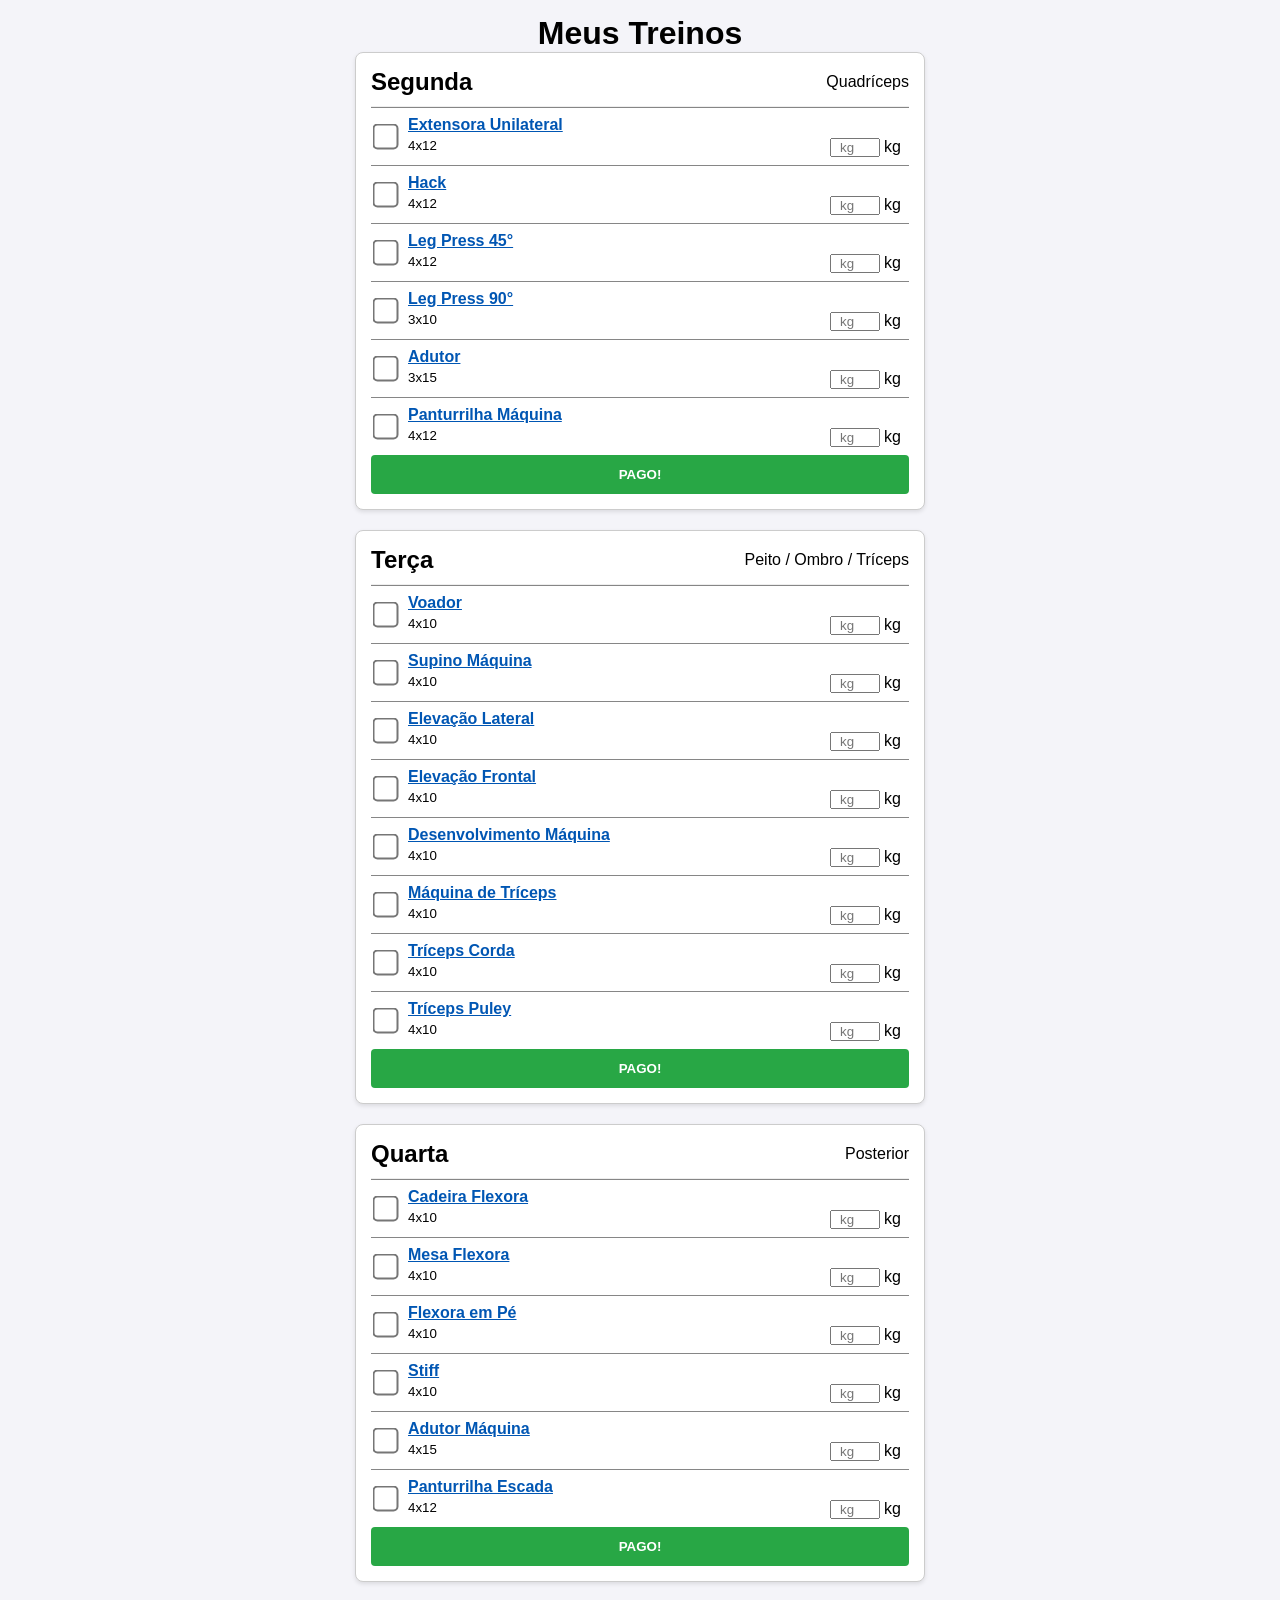
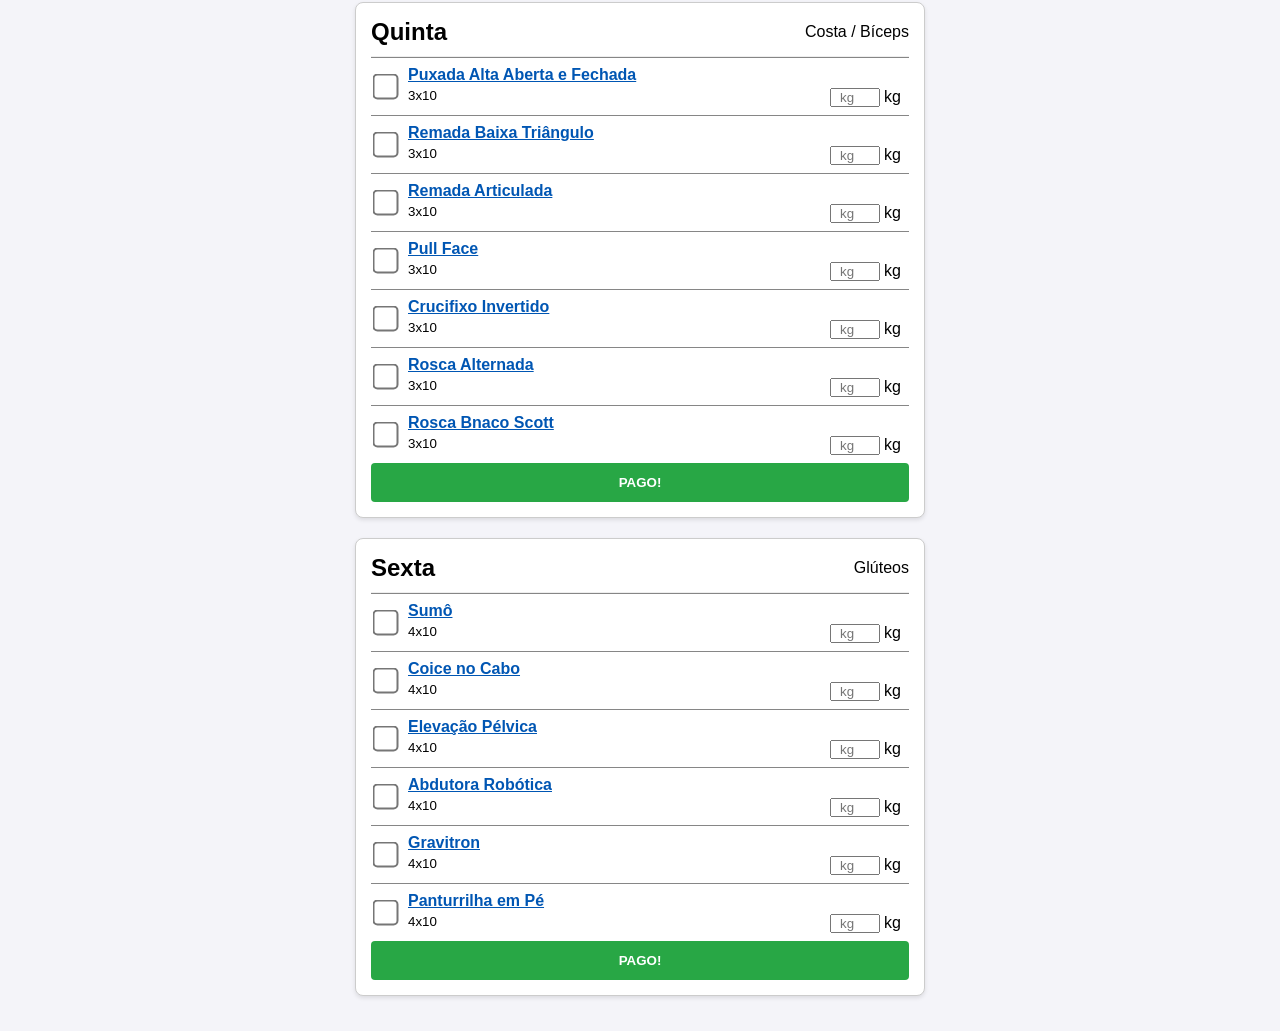
==== camila.html @ c5bf248a "adicionado camila.html" ====
<!DOCTYPE html>
<html lang="pt-BR">

<head>
  <meta charset="UTF-8">
  <meta name="viewport" content="width=device-width, initial-scale=1.0">
  <link rel="icon" type="image/png" href="./imgs/icone-light.png">
  <title>Treino</title>

  <link rel="manifest" href="manifest.json">
  <meta name="theme-color" content="#f4f4f9">

  <meta name="mobile-web-app-capable" content="yes">
  <meta name="apple-mobile-web-app-capable" content="yes">
  <meta name="apple-mobile-web-app-status-bar-style" content="black-translucent">
  <meta name="apple-mobile-web-app-title" content="Treinos">
  <link rel="apple-touch-icon" href="./imgs/logo-192.png?text=Treino">

  <link rel="stylesheet" href="styles.css">
</head>

<body>

  <h1>Meus Treinos</h1>
  <div id="app"></div>

  <!-- Modal de Foto do Aparelho -->
  <div id="imagemModal" class="modal">
    <div class="modal-content">
      <h3 id="modalTitulo"></h3>
      <img id="modalImg" src="" alt="Foto do Aparelho">
      <br>
      <button class="btn-close" onclick="fecharModal()">Fechar</button>
    </div>
  </div>

  <script src="script.js"></script>
</body>

</html>
---- styles.css ----
/* Estilização funcional rápida (apenas estrutural) */
* {
    box-sizing: border-box;
    margin: 0;
    padding: 0;
}

body {
    font-family: sans-serif;
    padding: 15px;
    max-width: 600px;
    margin: 0 auto;
    background: #f4f4f9;
    text-align: center;
}

.card {
    background: white;
    border: 1px solid #ccc;
    border-radius: 8px;
    padding: 15px;
    margin-bottom: 20px;
    box-shadow: 0 2px 4px rgba(0, 0, 0, 0.1);
}

.card-header {
    display: flex;
    justify-content: space-between;
    align-items: center;
    border-bottom: 1px solid #eee;
    padding-bottom: 10px;
}

.exercicio-item {
    display: flex;
    align-items: center;
    /*justify-content: space-between;*/
    padding: 8px;
    border-top: 1px solid #868686;
    gap: 16px;
}


input[type="checkbox"] {
    transform: scale(2);
    cursor: pointer;
}

.exercicio-detalhes {
    width: 100%;
    display: flex;
    flex-direction: column;
    gap: 4px;
}

.exercicio-info {
    display: flex;
    align-items: center;
    gap: 8px;
    flex: 1;
}

.exercicio-info span {
    font-weight: bolder;
}

.exercicio-data {
    display: flex;
    justify-content: space-between;
}

.exercicio-nome {
    cursor: pointer;
    text-decoration: underline;
    color: #0056b3;
}

.carga-input {
    width: 50px;
    text-align: center;
    margin-left: 10px;
}

.btn-pago {
    width: 100%;
    padding: 12px;
    background: #28a745;
    color: white;
    border: none;
    border-radius: 4px;
    font-weight: bold;
    cursor: pointer;
}

.btn-pago:hover {
    background: #0d6520;
}

/* Modal de Imagem */
.modal {
    display: none;
    position: fixed;
    top: 0;
    left: 0;
    width: 100%;
    height: 100%;
    background: rgba(0, 0, 0, 0.7);
    justify-content: center;
    align-items: center;
}

.modal-content {
    background: white;
    padding: 20px;
    border-radius: 8px;
    max-width: 90%;
    text-align: center;
}

.modal-content img {
    max-width: 100%;
    height: auto;
    border-radius: 4px;
}

.btn-close {
    margin-top: 10px;
    padding: 8px 16px;
    background: #dc3545;
    color: white;
    border: none;
    border-radius: 4px;
    cursor: pointer;
}
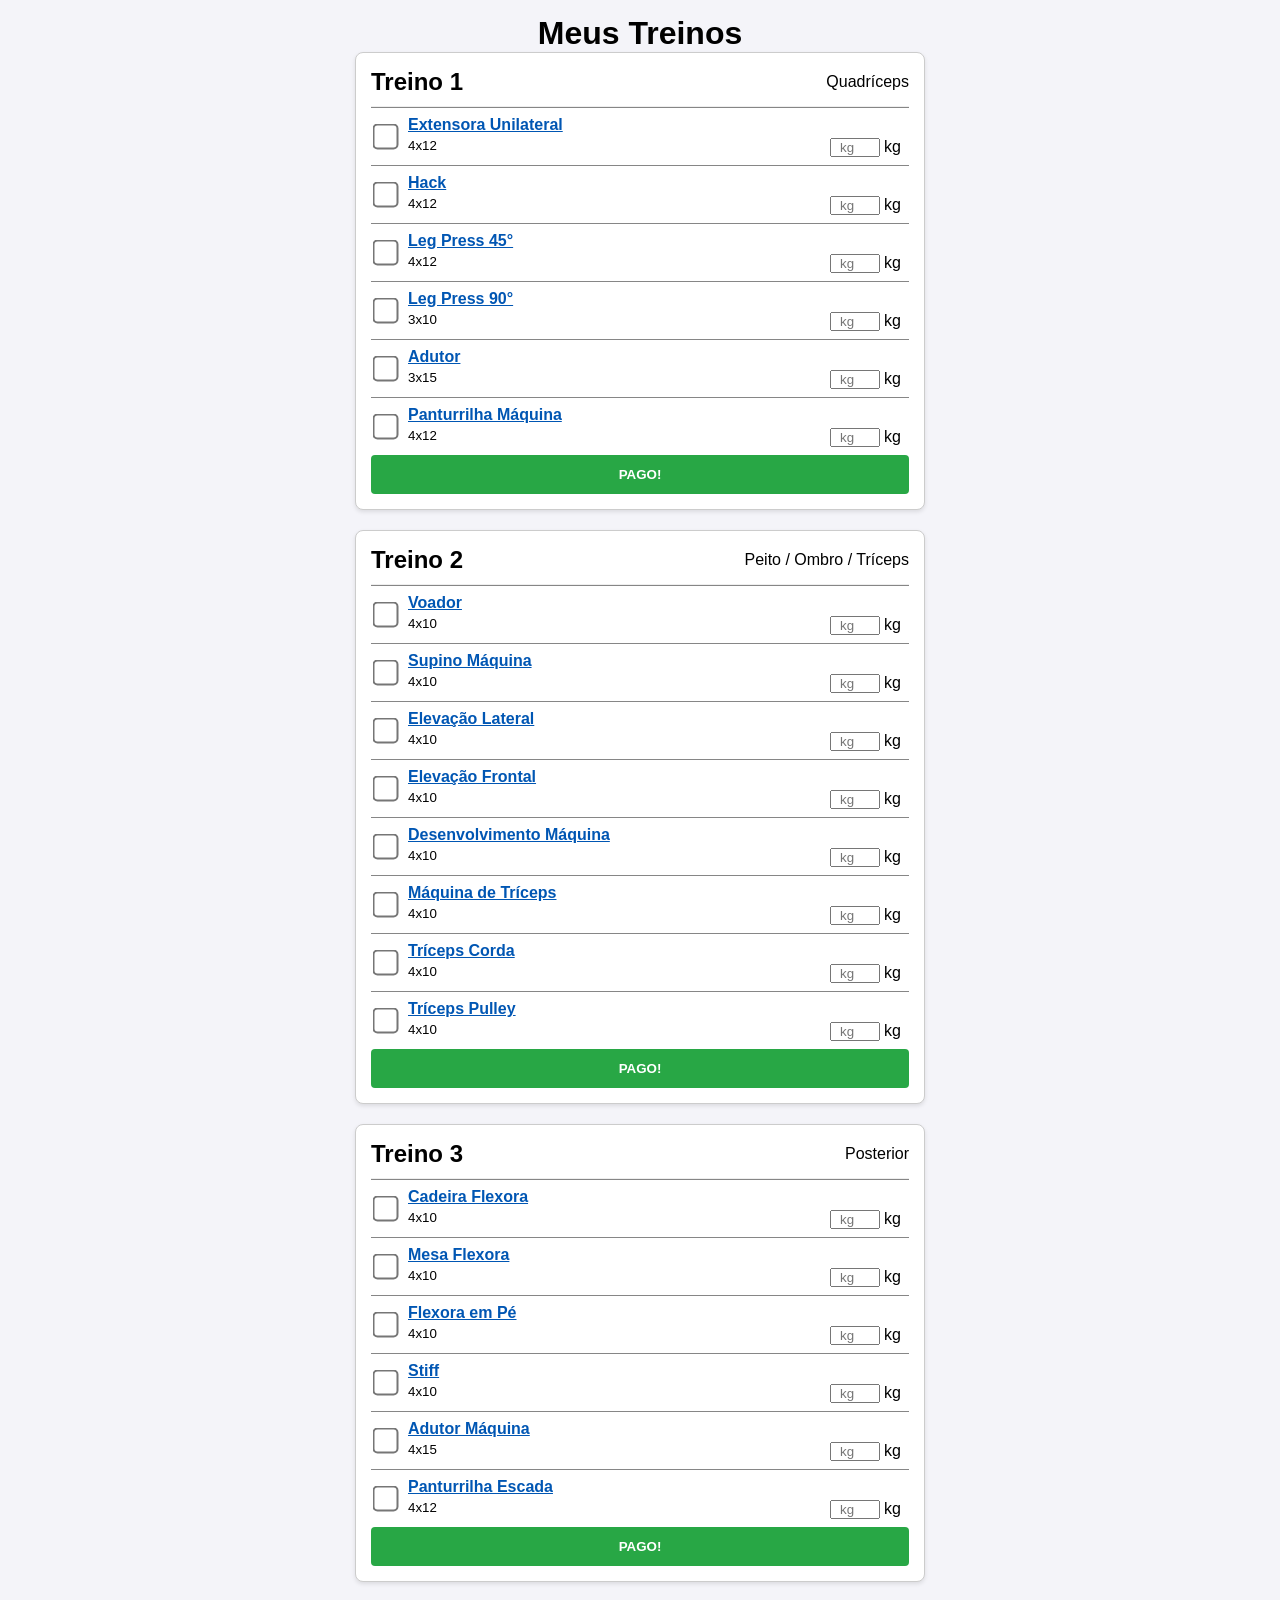
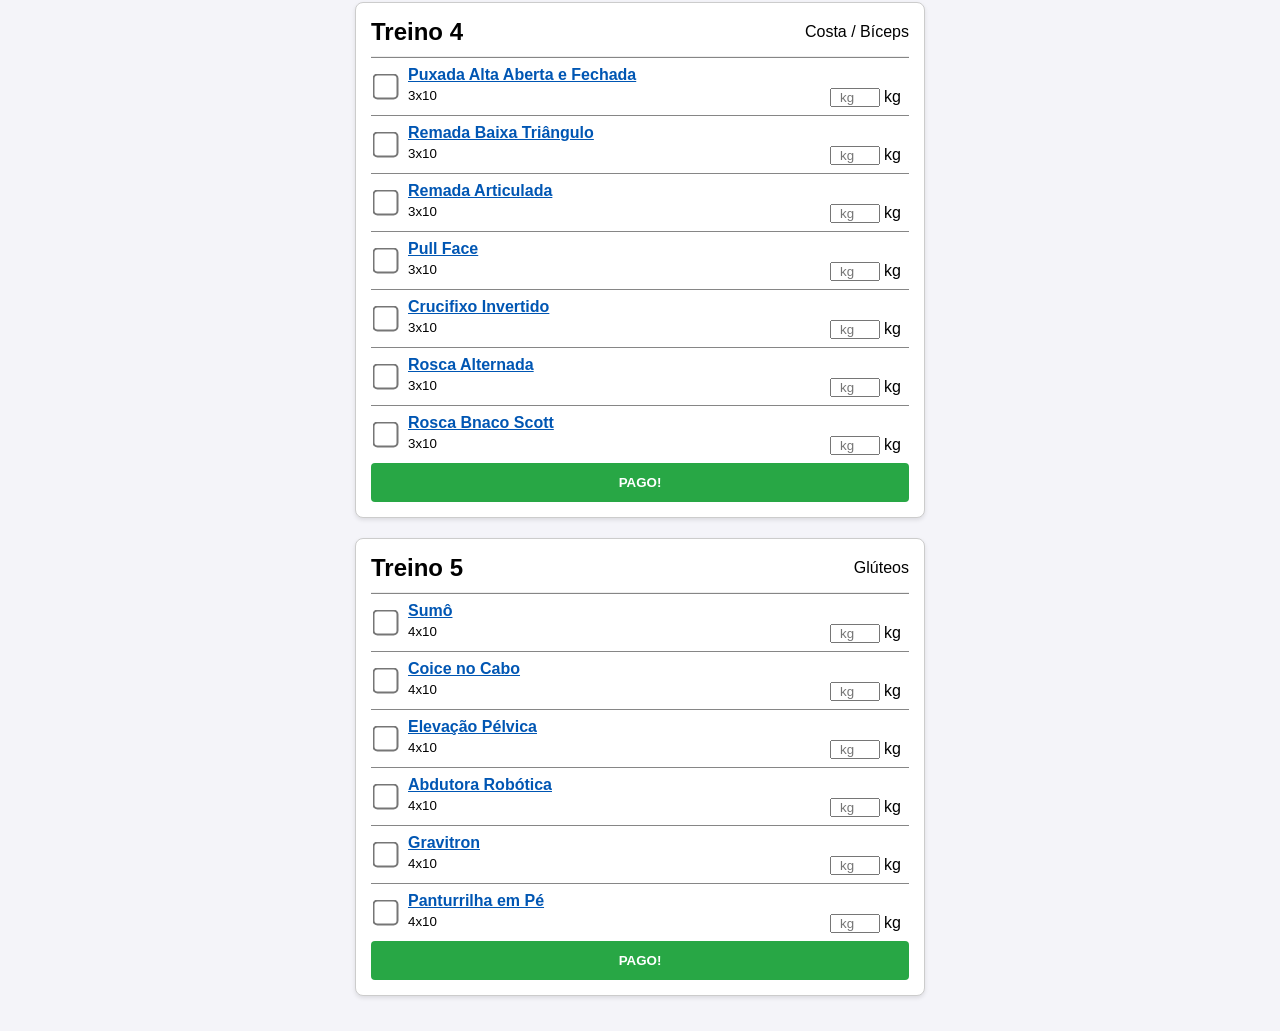
==== commit f4683c2d: "manifest para o treino Camila" ====
--- a/camila.html
+++ b/camila.html
@@ -2,39 +2,39 @@
 <html lang="pt-BR">
 
 <head>
-  <meta charset="UTF-8">
-  <meta name="viewport" content="width=device-width, initial-scale=1.0">
-  <link rel="icon" type="image/png" href="./imgs/icone-light.png">
-  <title>Treino</title>
+    <meta charset="UTF-8">
+    <meta name="viewport" content="width=device-width, initial-scale=1.0">
+    <link rel="icon" type="image/png" href="./imgs/icone-light.png">
+    <title>Treino</title>
 
-  <link rel="manifest" href="manifest.json">
-  <meta name="theme-color" content="#f4f4f9">
+    <link rel="manifest" href="./manifest-camila.json">
+    <meta name="theme-color" content="#f4f4f9">
 
-  <meta name="mobile-web-app-capable" content="yes">
-  <meta name="apple-mobile-web-app-capable" content="yes">
-  <meta name="apple-mobile-web-app-status-bar-style" content="black-translucent">
-  <meta name="apple-mobile-web-app-title" content="Treinos">
-  <link rel="apple-touch-icon" href="./imgs/logo-192.png?text=Treino">
+    <meta name="mobile-web-app-capable" content="yes">
+    <meta name="apple-mobile-web-app-capable" content="yes">
+    <meta name="apple-mobile-web-app-status-bar-style" content="black-translucent">
+    <meta name="apple-mobile-web-app-title" content="Treinos">
+    <link rel="apple-touch-icon" href="./imgs/logo-192.png?text=Treino">
 
-  <link rel="stylesheet" href="styles.css">
+    <link rel="stylesheet" href="styles.css">
 </head>
 
 <body>
 
-  <h1>Meus Treinos</h1>
-  <div id="app"></div>
+    <h1>Meus Treinos</h1>
+    <div id="app"></div>
 
-  <!-- Modal de Foto do Aparelho -->
-  <div id="imagemModal" class="modal">
-    <div class="modal-content">
-      <h3 id="modalTitulo"></h3>
-      <img id="modalImg" src="" alt="Foto do Aparelho">
-      <br>
-      <button class="btn-close" onclick="fecharModal()">Fechar</button>
+    <!-- Modal de Foto do Aparelho -->
+    <div id="imagemModal" class="modal">
+        <div class="modal-content">
+            <h3 id="modalTitulo"></h3>
+            <img id="modalImg" src="" alt="Foto do Aparelho">
+            <br>
+            <button class="btn-close" onclick="fecharModal()">Fechar</button>
+        </div>
     </div>
-  </div>
 
-  <script src="script.js"></script>
+    <script src="script.js"></script>
 </body>
 
-</html>
+</html>
